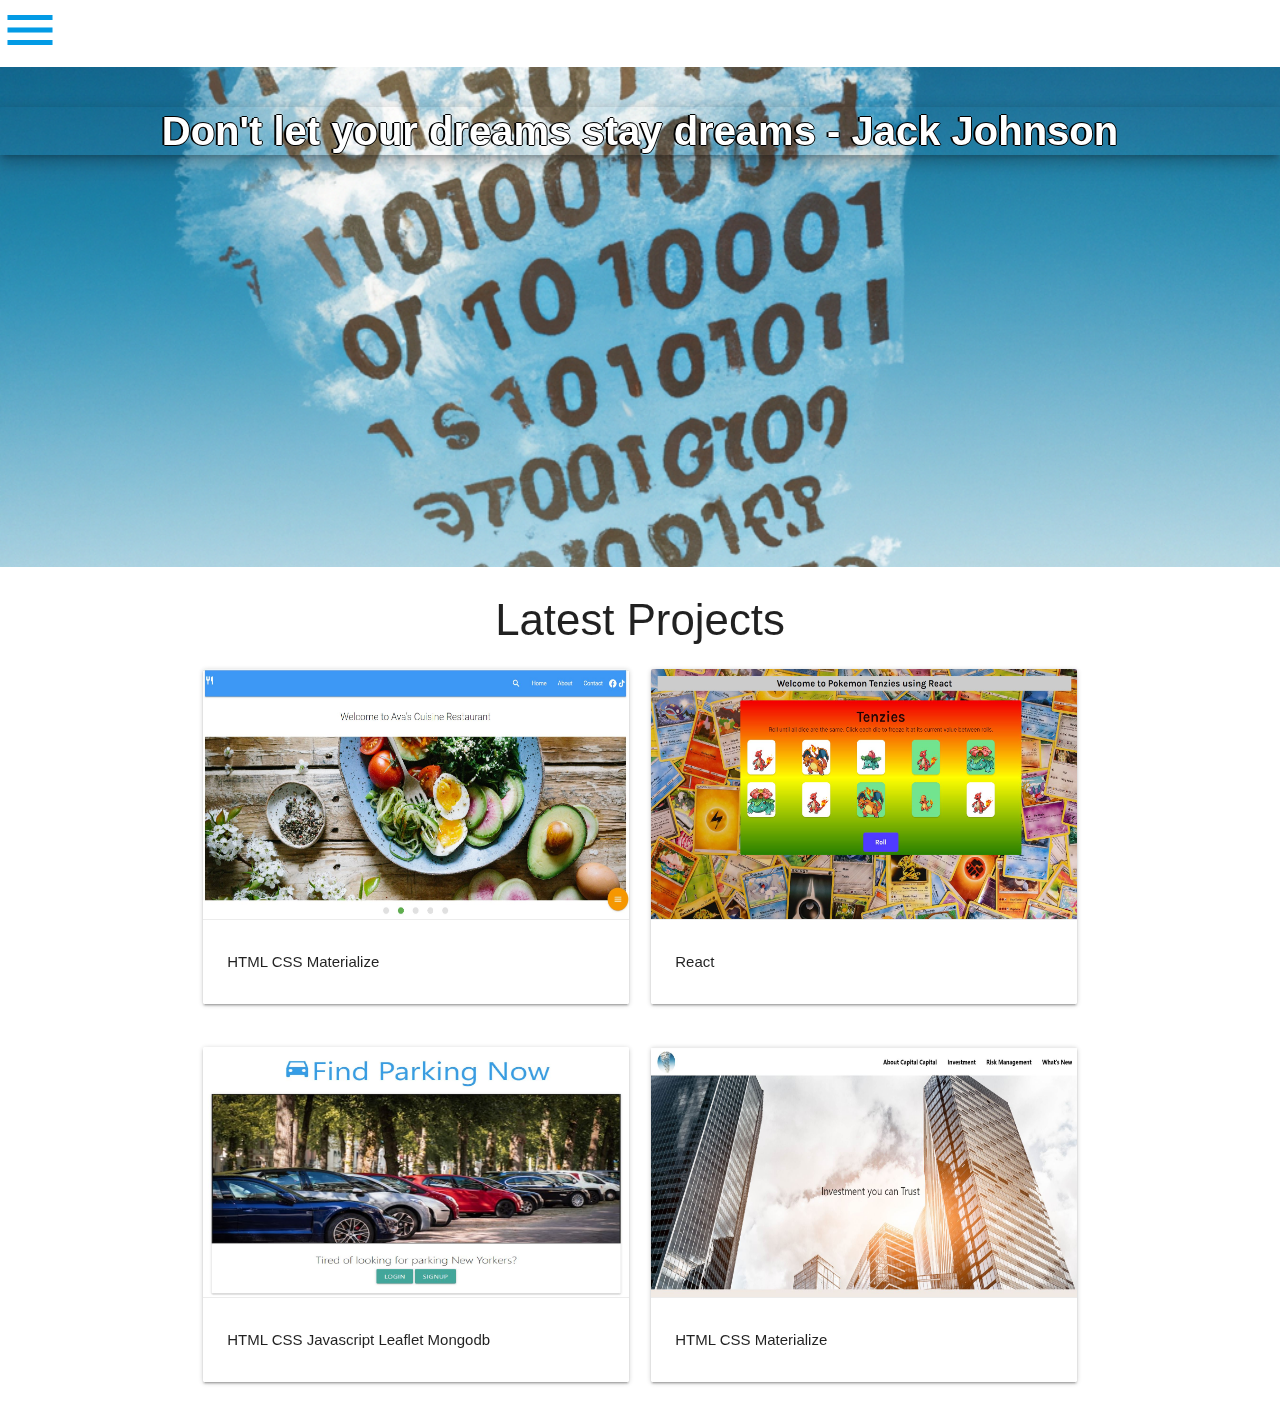
==== images/index.html @ 077d2107 "first commit" ====
<!DOCTYPE html>
<html lang="en">
  <head>
    <meta charset="UTF-8" />
    <meta http-equiv="X-UA-Compatible" content="IE=edge" />
      <!--Import Google Icon Font-->
      <link href="https://fonts.googleapis.com/icon?family=Material+Icons" rel="stylesheet">
      <!--Import materialize.css-->
      <link rel="stylesheet" href="https://cdnjs.cloudflare.com/ajax/libs/materialize/1.0.0/css/materialize.min.css">
      <link rel="stylesheet" href="https://cdnjs.cloudflare.com/ajax/libs/font-awesome/6.2.1/css/all.min.css">
     
      <meta name="viewport" content="width=device-width, initial-scale=1.0"/>
      <link rel="stylesheet" href="stylea.css">
      <title>My Projects</title>
  </head>
  
  
   
    
 

  <ul id="slide-out" class="sidenav">
    
    <li><div class="user-view">
      <div class="background">
        <img src="codep.png">
      </div>
       
     
     
      <script>
        function sendEmail() 
        {
            window.location = "mailto:rrobert@gmail.com";
        }
      
        </script>
        
    </div></li>
    <li><i style="color:gray; padding-left: 12%;"><b>Contact Information</b></i></li>
    <li onclick="sendEmail();"> <i class="fa-solid fa-envelope " style="color:gray; padding-left: 12%;"></i> RavinRobert@gmail.com</li>
    <li onclick=" window.open('https://twitter.com/rrobert2022','_blank')" > <i class="fa-brands fa-twitter " style="color:gray; padding-left: 12%;"></i> rrobert2022.com/Twitter</li>
    <li onclick=" window.open('https://github.com/rrobert-lab','_blank')"> <i class="fa-brands fa-github " style="color:gray; padding-left: 12%;"></i> rrobertlab/github</li>


   </ul>
   <a href="#" data-target="slide-out" class="sidenav-trigger">
    <i class="material-icons sMenu medium">menu</i></a>
  
  <container>

  
        
    
          
        
    
        
      <div class="parallax-container">
        <div class="parallax"><img src="codep.png"></div>
      <h3><section class="center-align small">
          <p class="flow-text white-text z-depth-3 dream"><b>Don't let your dreams stay dreams - Jack Johnson </b></p>
          </section>

            </h3>
      </div>


      <h3 class="stitle" </h3>Latest Projects</h3>

      <div class="row" > 
        
        
        <div class="col s12 m5">
          <div class="card">
              <div class="card-image waves-effect waves-block waves-light">
            
                <img  class="proj" src="restaurant.JPG" alt="restaurant" onclick=" window.open('https://avarestaurant.onrender.com/','_blank')" >
              
              </div>
            
              <div class="card-action">
                <p>HTML CSS Materialize</p>
             
              </div>
            
          </div>
        </div>

        <div class="col s12 m5">
          <div class="card">
              <div class="card-image waves-effect waves-block waves-light">
                <img class="proj" src="tenzie.JPG" alt="tenzie"
                 onclick=" window.open('https://matchpokieman.onrender.com/','_blank')">
            
              </div>
           
              <div class="card-action">
                <p>React</p>
              </div>
            
          </div>
        </div>
      </div>
   
     
      <div class="row">
        <div class="col s12 m5">
          <div class="card">
            <div class="card-image waves-effect waves-block waves-light">
              <img class="proj" src="parking.JPG" alt="parking"
              onclick=" window.open('https://getparkingnyc.onrender.com','_blank')">
              
            </div>
            <div class="card-action">
              <p>HTML CSS Javascript Leaflet Mongodb</p>
            </div>
           
            
          </div>
        </div>
        <div class="col s12 m5">
          <div class="card">
            <div class="card-image waves-effect waves-block waves-light">
              <img class="proj" src="Finance.JPG" alt="Finance"
              onclick=" window.open('https://businessfinance.onrender.com/','_blank')">
            
            </div>
           
            <div class="card-action">
              <p>HTML CSS Materialize</p>
            </div>
            
          </div>
        </div>
      </div>
    
     


<script>
  
  document.addEventListener('DOMContentLoaded', function() {
    $(document).ready(function(){
      $('.parallax').parallax();
  
    });
    
  
   
  });


  document.addEventListener('DOMContentLoaded', function() {
    var elems = document.querySelectorAll('.sidenav');
    var instances = M.Sidenav.init(elems);
  });

    </script>
        
    

       
        <script type="text/javascript" src="https://code.jquery.com/jquery-2.1.1.min.js"></script>
        <script src="https://cdnjs.cloudflare.com/ajax/libs/materialize/1.0.0/js/materialize.min.js"></script>
      
       
          

  </container>
</body>
</html>
---- images/stylea.css ----
.proj{height: 250px; 
  width: 100%; 
}



container {
  margin: 0 auto;
  
  width: 90%;
}
.row{padding: 0 1% 0 15%;}

.stitle{ 
  display: flex;
   justify-content: center;}

.proj { transition: all .2s ease-in-out; }
.proj:hover { transform: scale(1.1); }

.dream{color:green; text-shadow: -2px 0 black, 0 1px black, 1px 0 black, 0 -1px black; font-size: 40px;}
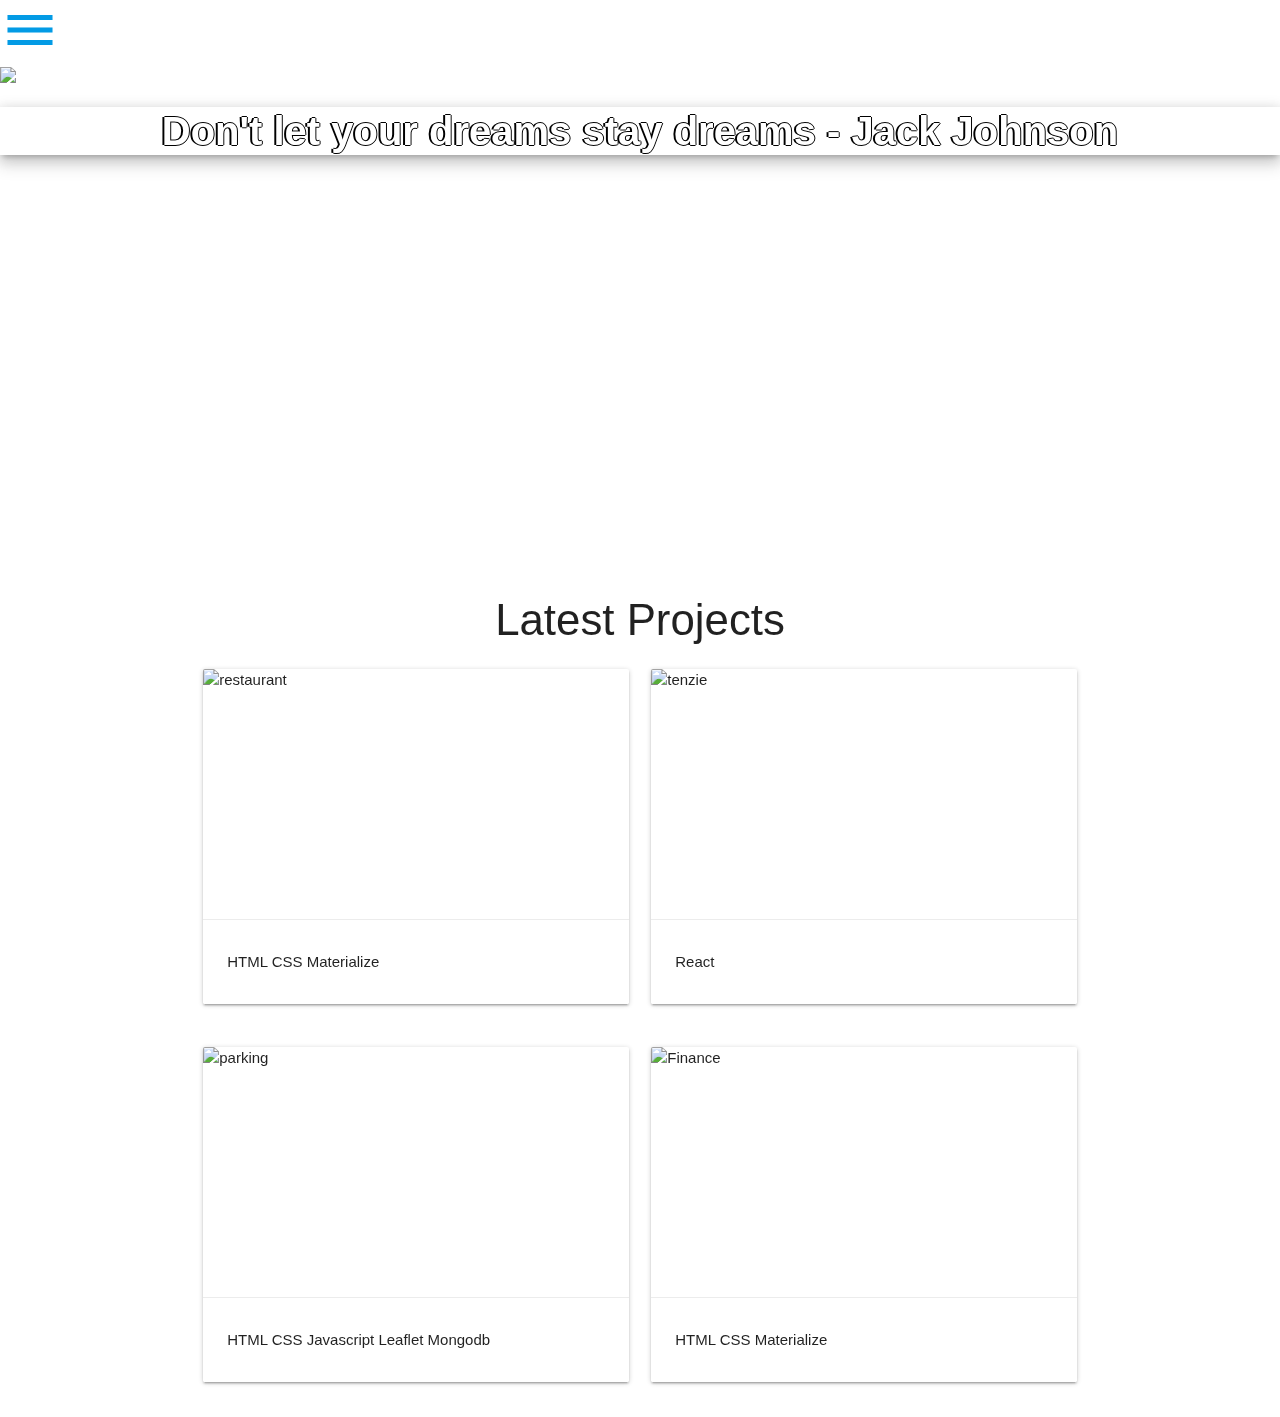
==== commit 91a121b5: "fix links" ====
--- a/images/index.html
+++ b/images/index.html
@@ -75,7 +75,7 @@
           <div class="card">
               <div class="card-image waves-effect waves-block waves-light">
             
-                <img  class="proj" src="restaurant.JPG" alt="restaurant" onclick=" window.open('https://avarestaurant.onrender.com/','_blank')" >
+                <img  class="proj" src="images/restaurant.jpg" alt="restaurant" onclick=" window.open('https://avarestaurant.onrender.com/','_blank')" >
               
               </div>
             
@@ -90,7 +90,7 @@
         <div class="col s12 m5">
           <div class="card">
               <div class="card-image waves-effect waves-block waves-light">
-                <img class="proj" src="tenzie.JPG" alt="tenzie"
+                <img class="proj" src="images/matchgame.png" alt="tenzie"
                  onclick=" window.open('https://matchpokieman.onrender.com/','_blank')">
             
               </div>
@@ -108,7 +108,7 @@
         <div class="col s12 m5">
           <div class="card">
             <div class="card-image waves-effect waves-block waves-light">
-              <img class="proj" src="parking.JPG" alt="parking"
+              <img class="proj" src="images/parking.jpg" alt="parking"
               onclick=" window.open('https://getparkingnyc.onrender.com','_blank')">
               
             </div>
@@ -122,7 +122,7 @@
         <div class="col s12 m5">
           <div class="card">
             <div class="card-image waves-effect waves-block waves-light">
-              <img class="proj" src="Finance.JPG" alt="Finance"
+              <img class="proj" src="images/Finance.jpg" alt="Finance"
               onclick=" window.open('https://businessfinance.onrender.com/','_blank')">
             
             </div>
